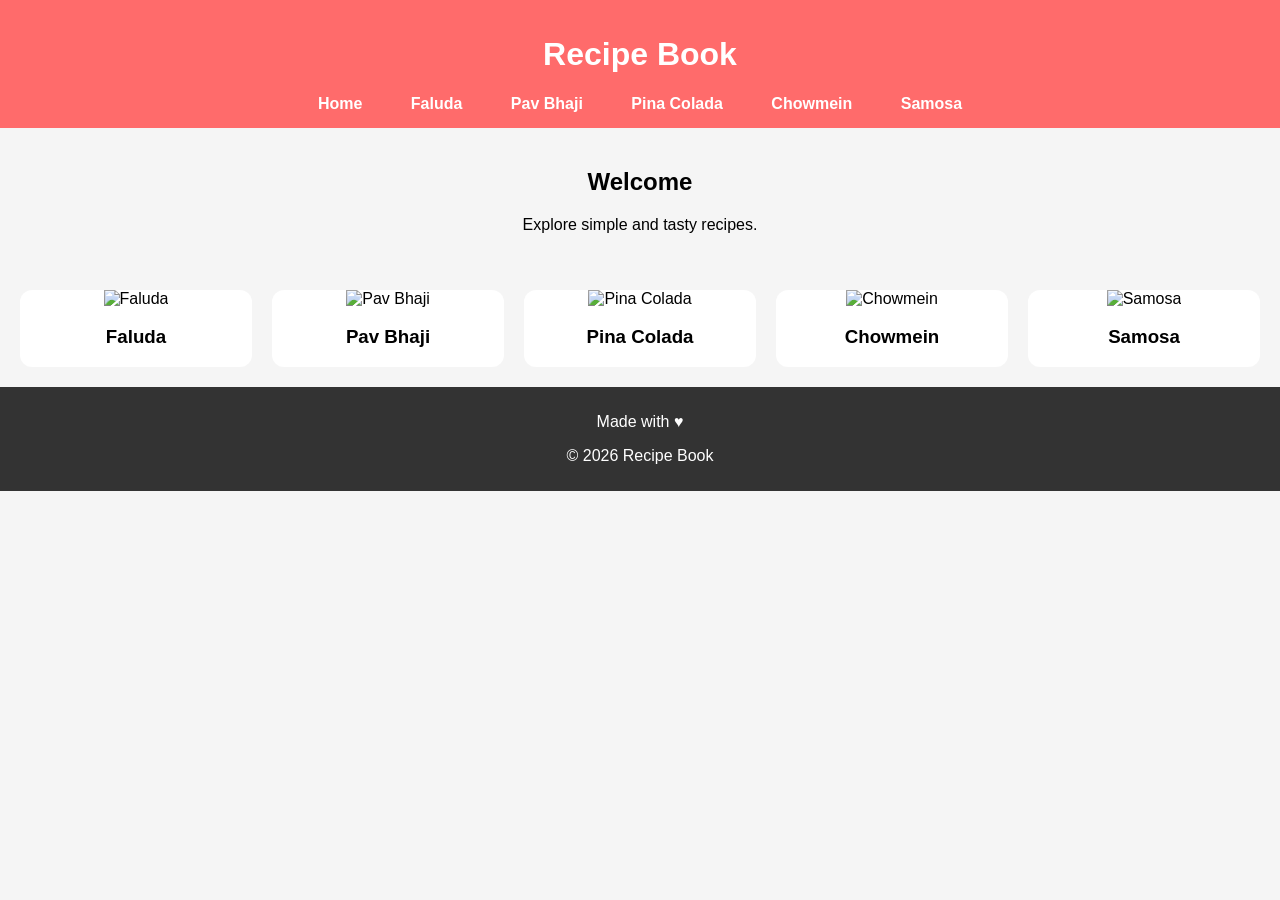
==== index.html @ 124ad972 "changing recipes and navbar" ====
<!DOCTYPE html>
<html lang="en">
<head>
    <meta charset="UTF-8">
    <title>Recipe Book</title>
    <link rel="stylesheet" href="style/styles.css">
</head>
<body>

<header>
    <h1>Recipe Book</h1>
    <nav>
        <a href="index.html">Home</a>
        <a href="recipe1.html">Faluda</a>
        <a href="recipe2.html">Pav Bhaji</a>
        <a href="recipe3.html">Pina Colada</a>
        <a href="recipe4.html">Chowmein</a>
        <a href="recipe5.html">Samosa</a>
    </nav>
</header>

<section class="intro">
    <h2>Welcome</h2>
    <p>Explore simple and tasty recipes.</p>
</section>

<section class="recipes">

    <a href="recipe1.html" class="card">
        <img src="images/faluda.jpg" alt="Faluda">
        <h3>Faluda</h3>
    </a>

    <a href="recipe2.html" class="card">
        <img src="images/pavbhaji.jpg" alt="Pav Bhaji">
        <h3>Pav Bhaji</h3>
    </a>

    <a href="recipe3.html" class="card">
        <img src="images/pinacolada.jpg" alt="Pina Colada">
        <h3>Pina Colada</h3>
    </a>

    <a href="recipe4.html" class="card">
        <img src="images/chowmein.jpg" alt="Chowmein">
        <h3>Chowmein</h3>
    </a>

    <a href="recipe5.html" class="card">
        <img src="images/samosa.jpg" alt="Samosa">
        <h3>Samosa</h3>
    </a>

</section>

<footer>
    <p>Made with ♥</p>
    <p>&copy; 2026 Recipe Book</p>
</footer>

</body>
</html>
---- style/styles.css ----
body {
    font-family: Arial, sans-serif;
    margin: 0;
    background-color: #f5f5f5;
}

/* Header */
header {
    background-color: #ff6b6b;
    color: white;
    padding: 15px;
    text-align: center;
}

/* Navigation */
nav a {
    margin: 10px;
    text-decoration: none;
    color: white;
    font-weight: bold;
    padding: 8px 12px;
}

nav a:hover {
    background-color: white;
    color: #ff6b6b;
    border-radius: 5px;
}

/* Intro */
.intro {
    text-align: center;
    padding: 20px;
}

/* Grid Layout */
.recipes {
    display: grid;
    grid-template-columns: repeat(auto-fit, minmax(220px, 1fr));
    gap: 20px;
    padding: 20px;
}

/* Cards */
.card {
    background: white;
    border-radius: 12px;
    overflow: hidden;
    text-align: center;
    text-decoration: none;
    color: black;
    transition: transform 0.3s, box-shadow 0.3s;
}

.card img {
    width: 100%;
}

.card:hover {
    transform: translateY(-5px);
    box-shadow: 0 8px 20px rgba(0,0,0,0.2);
}

/* Recipe Page */
.recipe {
    padding: 20px;
}

.recipe img {
    width: 300px;
    display: block;
    margin: 10px auto;
}

/* Info Box */
.info-box {
    background: white;
    padding: 10px;
    border-left: 5px solid #ff6b6b;
    margin: 15px 0;
}

/* Footer */
footer {
    text-align: center;
    background: #333;
    color: white;
    padding: 10px;
}

/* Responsive */
@media (max-width: 768px) {
    nav a {
        display: block;
        margin: 5px 0;
    }

    .recipe img {
        width: 90%;
    }
}
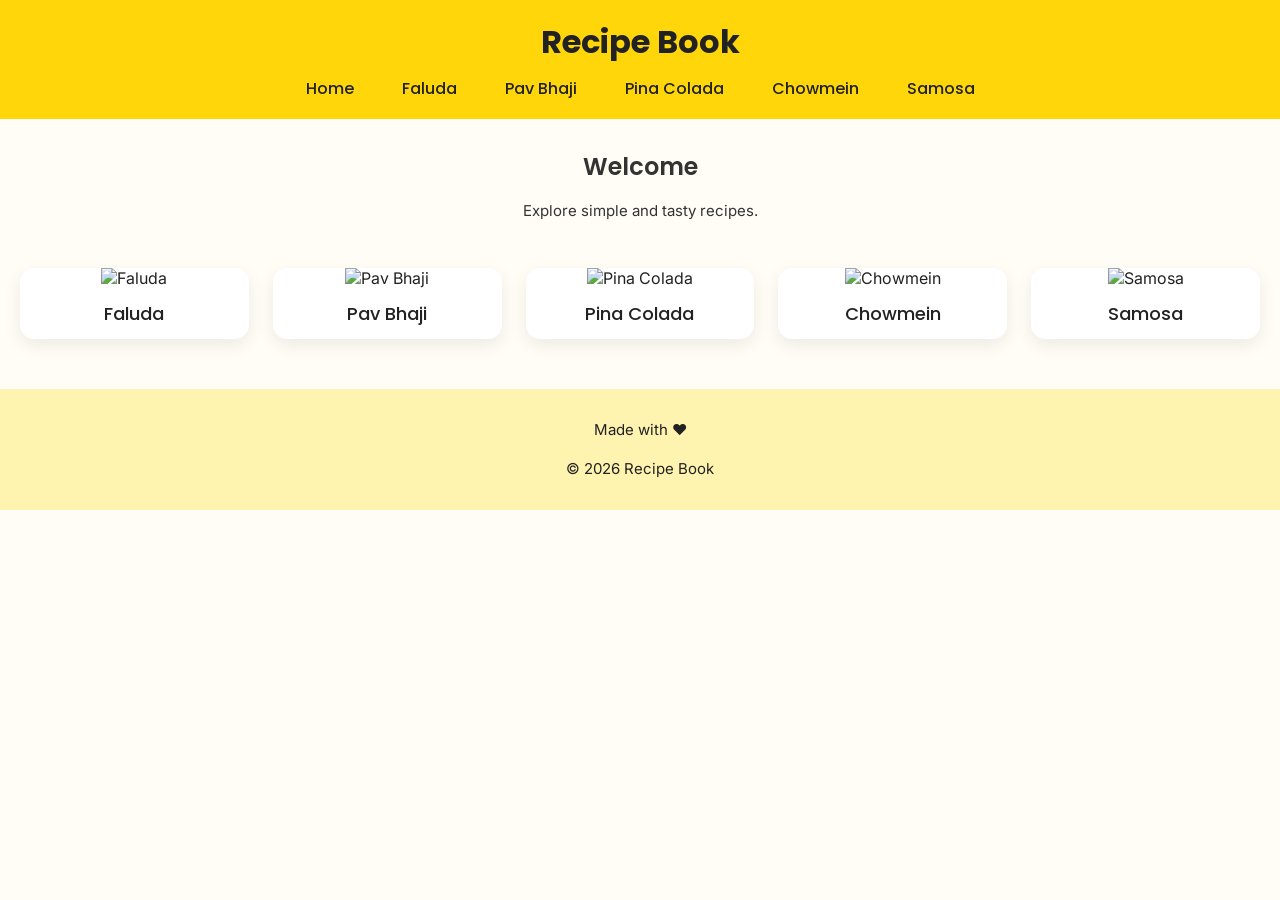
==== commit 2f6cc4ee: "adding images, fonts and better theme" ====
--- a/index.html
+++ b/index.html
@@ -4,6 +4,7 @@
     <meta charset="UTF-8">
     <title>Recipe Book</title>
     <link rel="stylesheet" href="style/styles.css">
+    <link href="https://fonts.googleapis.com/css2?family=Inter:wght@300;400;500;600&family=Poppins:wght@500;600;700&display=swap" rel="stylesheet">
 </head>
 <body>
 
--- a/style/styles.css
+++ b/style/styles.css
@@ -1,101 +1,145 @@
 body {
-    font-family: Arial, sans-serif;
+    font-family: 'Inter', sans-serif;
     margin: 0;
-    background-color: #f5f5f5;
+    background-color: #fffdf5;
+    color: #333;
 }
 
-/* Header */
+h1, h2, h3 {
+    font-family: 'Poppins', sans-serif;
+    margin: 0;
+}
+
+h1 {
+    font-size: 32px;
+    font-weight: 700;
+}
+
+h2 {
+    font-size: 24px;
+    font-weight: 600;
+    margin-bottom: 10px;
+}
+
+h3 {
+    font-size: 18px;
+    font-weight: 500;
+}
+
+p {
+    font-size: 15px;
+    line-height: 1.6;
+}
+
 header {
-    background-color: #ff6b6b;
-    color: white;
-    padding: 15px;
+    background-color: #ffd60a;
+    color: #222;
+    padding: 18px;
     text-align: center;
 }
 
-/* Navigation */
+nav {
+    margin-top: 10px;
+}
+
 nav a {
-    margin: 10px;
+    margin: 8px;
     text-decoration: none;
-    color: white;
-    font-weight: bold;
-    padding: 8px 12px;
+    color: #222;
+    font-weight: 500;
+    padding: 8px 14px;
+    border-radius: 6px;
+    transition: 0.25s;
+    font-family: 'Poppins', sans-serif;
 }
 
 nav a:hover {
-    background-color: white;
-    color: #ff6b6b;
-    border-radius: 5px;
+    background-color: #ffffff;
 }
 
-/* Intro */
 .intro {
     text-align: center;
+    padding: 30px 20px 10px;
+}
+
+.recipes {
+    display: grid;
+    grid-template-columns: repeat(auto-fit, minmax(220px, 1fr));
+    gap: 24px;
     padding: 20px;
 }
 
-/* Grid Layout */
-.recipes {
-    display: grid;
-    grid-template-columns: repeat(auto-fit, minmax(220px, 1fr));
-    gap: 20px;
-    padding: 20px;
-}
-
-/* Cards */
 .card {
-    background: white;
-    border-radius: 12px;
+    background: #ffffff;
+    border-radius: 14px;
     overflow: hidden;
     text-align: center;
     text-decoration: none;
-    color: black;
-    transition: transform 0.3s, box-shadow 0.3s;
+    color: #222;
+    box-shadow: 0 6px 18px rgba(0,0,0,0.08);
+    transition: transform 0.25s, box-shadow 0.25s;
 }
 
 .card img {
     width: 100%;
+    height: 160px;
+    object-fit: cover;
+}
+
+.card h3 {
+    padding: 12px;
 }
 
 .card:hover {
-    transform: translateY(-5px);
-    box-shadow: 0 8px 20px rgba(0,0,0,0.2);
+    transform: translateY(-6px);
+    box-shadow: 0 14px 28px rgba(0,0,0,0.12);
 }
 
-/* Recipe Page */
 .recipe {
-    padding: 20px;
+    padding: 25px;
+    max-width: 800px;
+    margin: auto;
 }
 
 .recipe img {
-    width: 300px;
+    width: 100%;
+    max-width: 420px;
     display: block;
-    margin: 10px auto;
+    margin: 15px auto;
+    border-radius: 12px;
 }
 
-/* Info Box */
 .info-box {
-    background: white;
-    padding: 10px;
-    border-left: 5px solid #ff6b6b;
+    background: #fff7cc;
+    padding: 14px;
+    border-radius: 10px;
     margin: 15px 0;
 }
 
-/* Footer */
+ul, ol {
+    padding-left: 20px;
+}
+
 footer {
     text-align: center;
-    background: #333;
-    color: white;
-    padding: 10px;
+    background: #fff3b0;
+    color: #222;
+    padding: 14px;
+    margin-top: 30px;
+    font-size: 14px;
 }
 
-/* Responsive */
 @media (max-width: 768px) {
     nav a {
         display: block;
-        margin: 5px 0;
+        margin: 6px 0;
     }
 
-    .recipe img {
-        width: 90%;
+    h1 {
+        font-size: 24px;
+    }
+
+    .recipe {
+        padding: 15px;
     }
 }
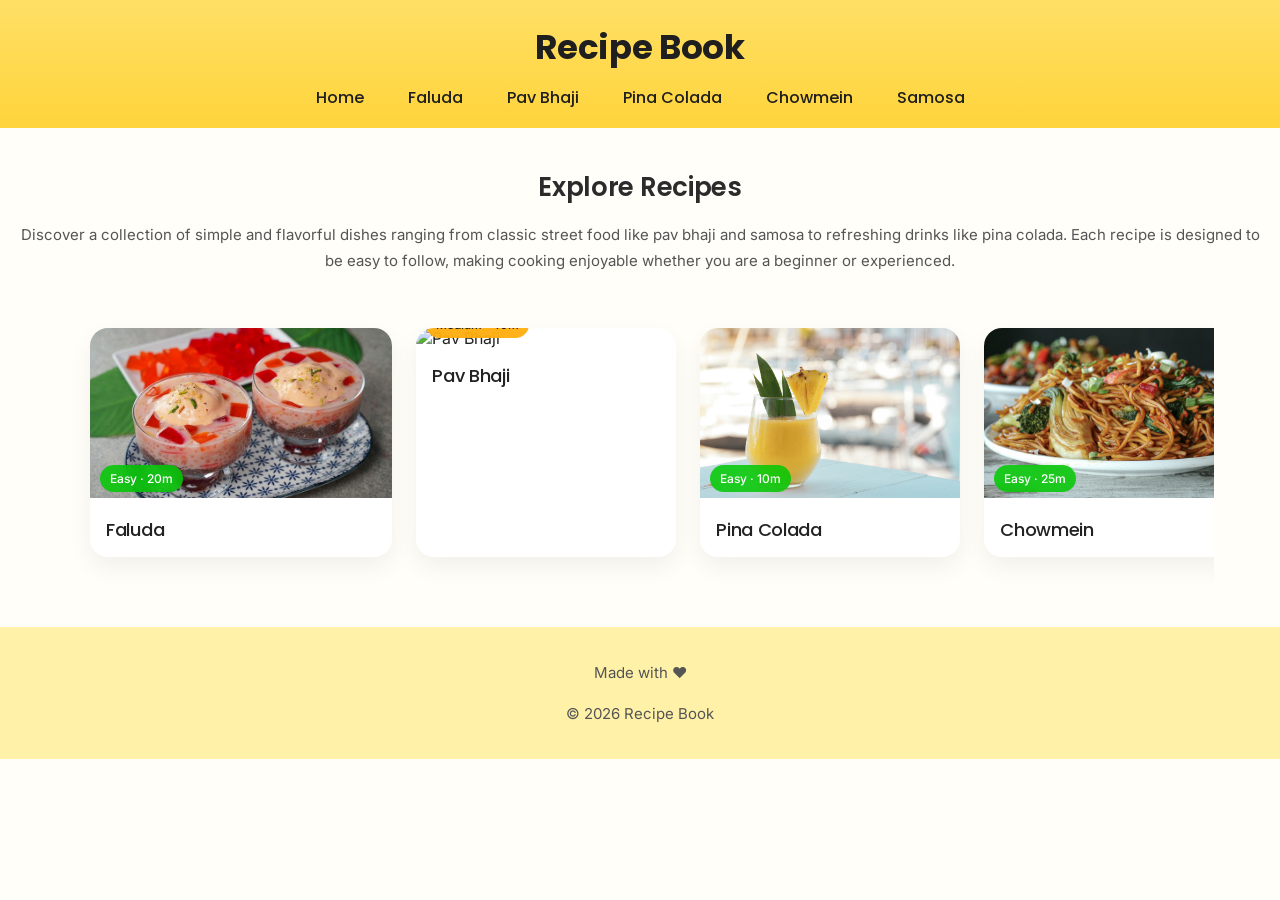
==== commit 9d6284f8: "better aesthetics and adding horizontal scrollbar" ====
--- a/index.html
+++ b/index.html
@@ -1,63 +1,87 @@
 <!DOCTYPE html>
 <html lang="en">
+
 <head>
     <meta charset="UTF-8">
     <title>Recipe Book</title>
     <link rel="stylesheet" href="style/styles.css">
-    <link href="https://fonts.googleapis.com/css2?family=Inter:wght@300;400;500;600&family=Poppins:wght@500;600;700&display=swap" rel="stylesheet">
+    <link
+        href="https://fonts.googleapis.com/css2?family=Inter:wght@300;400;500;600&family=Poppins:wght@500;600;700&display=swap"
+        rel="stylesheet">
 </head>
+
 <body>
 
-<header>
-    <h1>Recipe Book</h1>
-    <nav>
-        <a href="index.html">Home</a>
-        <a href="recipe1.html">Faluda</a>
-        <a href="recipe2.html">Pav Bhaji</a>
-        <a href="recipe3.html">Pina Colada</a>
-        <a href="recipe4.html">Chowmein</a>
-        <a href="recipe5.html">Samosa</a>
-    </nav>
-</header>
+    <header>
+        <h1>Recipe Book</h1>
+        <nav>
+            <a href="index.html">Home</a>
+            <a href="recipe1.html">Faluda</a>
+            <a href="recipe2.html">Pav Bhaji</a>
+            <a href="recipe3.html">Pina Colada</a>
+            <a href="recipe4.html">Chowmein</a>
+            <a href="recipe5.html">Samosa</a>
+        </nav>
+    </header>
 
-<section class="intro">
-    <h2>Welcome</h2>
-    <p>Explore simple and tasty recipes.</p>
-</section>
+    <section class="intro">
+        <h2>Explore Recipes</h2>
+        <p>
+            Discover a collection of simple and flavorful dishes ranging from classic street food
+            like pav bhaji and samosa to refreshing drinks like pina colada. Each recipe is designed
+            to be easy to follow, making cooking enjoyable whether you are a beginner or experienced.
+        </p>
+    </section>
 
-<section class="recipes">
+    <section class="recipes">
 
-    <a href="recipe1.html" class="card">
-        <img src="images/faluda.jpg" alt="Faluda">
-        <h3>Faluda</h3>
-    </a>
+        <a href="recipe1.html" class="card">
+            <div class="card-img">
+                <img src="img/falooda.jpg" alt="Faluda">
+                <span class="badge easy">Easy · 20m</span>
+            </div>
+            <h3>Faluda</h3>
+        </a>
 
-    <a href="recipe2.html" class="card">
-        <img src="images/pavbhaji.jpg" alt="Pav Bhaji">
-        <h3>Pav Bhaji</h3>
-    </a>
+        <a href="recipe2.html" class="card">
+            <div class="card-img">
+                <img src="img/pavbhaji-unsplash.jpg" alt="Pav Bhaji">
+                <span class="badge medium">Medium · 40m</span>
+            </div>
+            <h3>Pav Bhaji</h3>
+        </a>
 
-    <a href="recipe3.html" class="card">
-        <img src="images/pinacolada.jpg" alt="Pina Colada">
-        <h3>Pina Colada</h3>
-    </a>
+        <a href="recipe3.html" class="card">
+            <div class="card-img">
+                <img src="img/pinacolada-unsplash.jpg" alt="Pina Colada">
+                <span class="badge easy">Easy · 10m</span>
+            </div>
+            <h3>Pina Colada</h3>
+        </a>
 
-    <a href="recipe4.html" class="card">
-        <img src="images/chowmein.jpg" alt="Chowmein">
-        <h3>Chowmein</h3>
-    </a>
+        <a href="recipe4.html" class="card">
+            <div class="card-img">
+                <img src="img/chowmein-unsplash.jpg" alt="Chowmein">
+                <span class="badge easy">Easy · 25m</span>
+            </div>
+            <h3>Chowmein</h3>
+        </a>
 
-    <a href="recipe5.html" class="card">
-        <img src="images/samosa.jpg" alt="Samosa">
-        <h3>Samosa</h3>
-    </a>
+        <a href="recipe5.html" class="card">
+            <div class="card-img">
+                <img src="img/samosa-unsplash.jpg" alt="Samosa">
+                <span class="badge medium">Medium · 50m</span>
+            </div>
+            <h3>Samosa</h3>
+        </a>
 
-</section>
+    </section>
 
-<footer>
-    <p>Made with ♥</p>
-    <p>&copy; 2026 Recipe Book</p>
-</footer>
+    <footer>
+        <p>Made with ♥</p>
+        <p>&copy; 2026 Recipe Book</p>
+    </footer>
 
 </body>
+
 </html>
--- a/style/styles.css
+++ b/style/styles.css
@@ -1,24 +1,27 @@
 body {
     font-family: 'Inter', sans-serif;
     margin: 0;
-    background-color: #fffdf5;
-    color: #333;
-}
-
-h1, h2, h3 {
+    background-color: #fffef8;
+    color: #2b2b2b;
+}
+
+h1,
+h2,
+h3 {
     font-family: 'Poppins', sans-serif;
     margin: 0;
+    letter-spacing: -0.3px;
 }
 
 h1 {
-    font-size: 32px;
+    font-size: 34px;
     font-weight: 700;
 }
 
 h2 {
-    font-size: 24px;
+    font-size: 26px;
     font-weight: 600;
-    margin-bottom: 10px;
+    margin-bottom: 12px;
 }
 
 h3 {
@@ -28,118 +31,215 @@
 
 p {
     font-size: 15px;
-    line-height: 1.6;
+    line-height: 1.7;
+    color: #555;
 }
 
 header {
-    background-color: #ffd60a;
-    color: #222;
-    padding: 18px;
+    background: linear-gradient(180deg, #ffe066, #ffd43b);
+    color: #1f1f1f;
+    padding: 22px 16px 18px;
     text-align: center;
 }
 
 nav {
-    margin-top: 10px;
+    margin-top: 12px;
 }
 
 nav a {
-    margin: 8px;
-    text-decoration: none;
-    color: #222;
+    margin: 6px;
+    text-decoration: none;
+    color: #1f1f1f;
     font-weight: 500;
     padding: 8px 14px;
-    border-radius: 6px;
+    border-radius: 999px;
     transition: 0.25s;
     font-family: 'Poppins', sans-serif;
 }
 
 nav a:hover {
-    background-color: #ffffff;
+    background-color: rgba(255, 255, 255, 0.7);
 }
 
 .intro {
     text-align: center;
-    padding: 30px 20px 10px;
+    padding: 40px 20px 10px;
 }
 
 .recipes {
     display: grid;
-    grid-template-columns: repeat(auto-fit, minmax(220px, 1fr));
-    gap: 24px;
-    padding: 20px;
+    grid-template-columns: repeat(auto-fit, minmax(240px, 1fr));
+    gap: 26px;
+    padding: 30px 24px;
+    max-width: 1100px;
+    margin: auto;
 }
 
 .card {
     background: #ffffff;
-    border-radius: 14px;
+    border-radius: 18px;
     overflow: hidden;
-    text-align: center;
-    text-decoration: none;
-    color: #222;
-    box-shadow: 0 6px 18px rgba(0,0,0,0.08);
+    text-align: left;
+    text-decoration: none;
+    color: #222;
+    box-shadow: 0 8px 24px rgba(0, 0, 0, 0.06);
     transition: transform 0.25s, box-shadow 0.25s;
 }
 
 .card img {
     width: 100%;
-    height: 160px;
+    height: 170px;
     object-fit: cover;
 }
 
 .card h3 {
-    padding: 12px;
+    padding: 14px 16px 16px;
 }
 
 .card:hover {
-    transform: translateY(-6px);
-    box-shadow: 0 14px 28px rgba(0,0,0,0.12);
-}
-
-.recipe {
-    padding: 25px;
-    max-width: 800px;
-    margin: auto;
+    transform: translateY(-8px);
+    box-shadow: 0 18px 38px rgba(0, 0, 0, 0.12);
+}
+
+.recipes {
+    display: flex;
+    gap: 24px;
+    padding: 30px 24px;
+    overflow-x: auto;
+    scrollbar-width: none;
+}
+
+.recipes::-webkit-scrollbar {
+    display: none;
+}
+
+.card {
+    min-width: 260px;
+    flex-shrink: 0;
 }
 
 .recipe img {
     width: 100%;
-    max-width: 420px;
+    max-width: 460px;
     display: block;
-    margin: 15px auto;
+    margin: 20px auto;
+    border-radius: 16px;
+}
+
+.info-box {
+    background: #fff9db;
+    padding: 16px;
     border-radius: 12px;
-}
-
-.info-box {
-    background: #fff7cc;
-    padding: 14px;
-    border-radius: 10px;
-    margin: 15px 0;
-}
-
-ul, ol {
-    padding-left: 20px;
+    margin: 18px 0;
+}
+
+ul,
+ol {
+    padding-left: 22px;
+    margin-top: 8px;
+}
+
+li {
+    margin-bottom: 6px;
 }
 
 footer {
     text-align: center;
-    background: #fff3b0;
-    color: #222;
-    padding: 14px;
-    margin-top: 30px;
+    background: #fff1a8;
+    color: #1f1f1f;
+    padding: 18px;
+    margin-top: 40px;
     font-size: 14px;
 }
 
 @media (max-width: 768px) {
     nav a {
         display: block;
-        margin: 6px 0;
+        margin: 6px auto;
+        width: fit-content;
     }
 
     h1 {
-        font-size: 24px;
+        font-size: 26px;
+    }
+
+    .recipes {
+        padding: 20px;
+        gap: 18px;
     }
 
     .recipe {
-        padding: 15px;
-    }
+        padding: 20px 14px;
+    }
+}
+
+.card {
+    background: #ffffff;
+    border-radius: 18px;
+    overflow: hidden;
+    text-decoration: none;
+    color: #222;
+    box-shadow: 0 8px 24px rgba(0,0,0,0.06);
+    transition: transform 0.25s, box-shadow 0.25s;
+}
+
+.card img {
+    width: 100%;
+    height: 170px;
+    object-fit: cover;
+}
+
+.card-content {
+    padding: 14px 16px 16px;
+}
+
+.meta {
+    display: flex;
+    justify-content: space-between;
+    align-items: center;
+    margin-top: 6px;
+}
+.card-img {
+    position: relative;
+}
+
+.badge {
+    position: absolute;
+    bottom: 10px;
+    left: 10px;
+    font-size: 12px;
+    padding: 6px 10px;
+    border-radius: 999px;
+    font-weight: 500;
+    backdrop-filter: blur(6px);
+}
+
+.badge.easy {
+    background: rgba(0, 200, 0, 0.85);
+    color: white;
+}
+
+.badge.medium {
+    background: rgba(255, 170, 0, 0.9);
+    color: #222;
+}
+
+.card {
+    border-radius: 18px;
+    overflow: hidden;
+    background: #fff;
+    text-decoration: none;
+    color: #222;
+    box-shadow: 0 10px 25px rgba(0,0,0,0.06);
+    transition: transform 0.25s ease, box-shadow 0.25s ease;
+}
+
+.card h3 {
+    padding: 14px 16px;
+    font-size: 18px;
+}
+
+.card:hover {
+    transform: translateY(-10px);
+    box-shadow: 0 20px 45px rgba(0,0,0,0.12);
 }
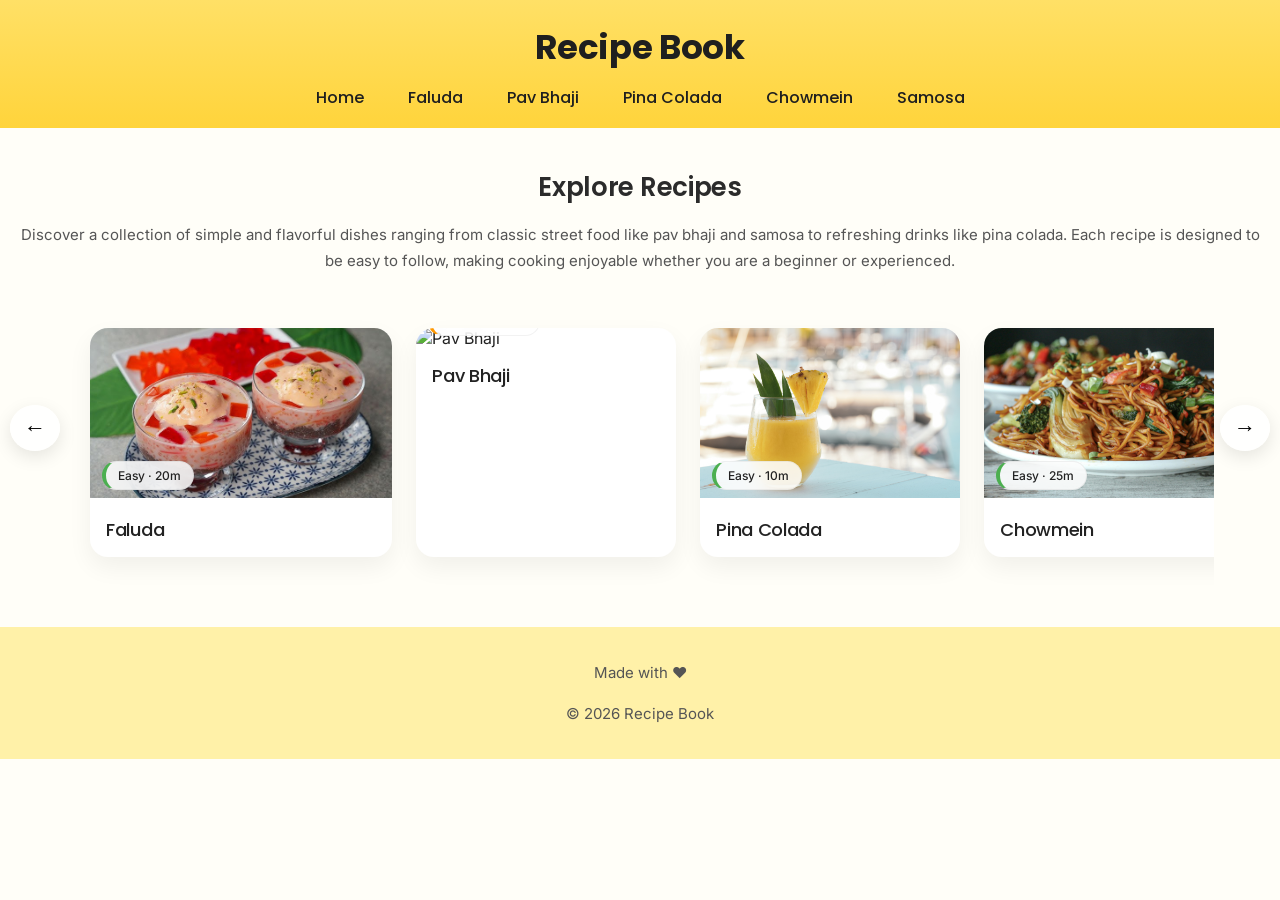
==== commit 2c1e1eab: "adding buttons and improving overlay" ====
--- a/index.html
+++ b/index.html
@@ -32,50 +32,58 @@
             to be easy to follow, making cooking enjoyable whether you are a beginner or experienced.
         </p>
     </section>
+    <div class="recipes-wrapper">
 
-    <section class="recipes">
+        <button class="scroll-btn left">&#8592;</button>
 
-        <a href="recipe1.html" class="card">
-            <div class="card-img">
-                <img src="img/falooda.jpg" alt="Faluda">
-                <span class="badge easy">Easy · 20m</span>
-            </div>
-            <h3>Faluda</h3>
-        </a>
+        <section class="recipes">
 
-        <a href="recipe2.html" class="card">
-            <div class="card-img">
-                <img src="img/pavbhaji-unsplash.jpg" alt="Pav Bhaji">
-                <span class="badge medium">Medium · 40m</span>
-            </div>
-            <h3>Pav Bhaji</h3>
-        </a>
+            <a href="recipe1.html" class="card">
+                <div class="card-img">
+                    <img src="img/falooda.jpg" alt="Faluda">
+                    <span class="badge easy">Easy · 20m</span>
+                </div>
+                <h3>Faluda</h3>
+            </a>
 
-        <a href="recipe3.html" class="card">
-            <div class="card-img">
-                <img src="img/pinacolada-unsplash.jpg" alt="Pina Colada">
-                <span class="badge easy">Easy · 10m</span>
-            </div>
-            <h3>Pina Colada</h3>
-        </a>
+            <a href="recipe2.html" class="card">
+                <div class="card-img">
+                    <img src="img/pavbhaji-unsplash.jpg" alt="Pav Bhaji">
+                    <span class="badge medium">Medium · 40m</span>
+                </div>
+                <h3>Pav Bhaji</h3>
+            </a>
 
-        <a href="recipe4.html" class="card">
-            <div class="card-img">
-                <img src="img/chowmein-unsplash.jpg" alt="Chowmein">
-                <span class="badge easy">Easy · 25m</span>
-            </div>
-            <h3>Chowmein</h3>
-        </a>
+            <a href="recipe3.html" class="card">
+                <div class="card-img">
+                    <img src="img/pinacolada-unsplash.jpg" alt="Pina Colada">
+                    <span class="badge easy">Easy · 10m</span>
+                </div>
+                <h3>Pina Colada</h3>
+            </a>
 
-        <a href="recipe5.html" class="card">
-            <div class="card-img">
-                <img src="img/samosa-unsplash.jpg" alt="Samosa">
-                <span class="badge medium">Medium · 50m</span>
-            </div>
-            <h3>Samosa</h3>
-        </a>
+            <a href="recipe4.html" class="card">
+                <div class="card-img">
+                    <img src="img/chowmein-unsplash.jpg" alt="Chowmein">
+                    <span class="badge easy">Easy · 25m</span>
+                </div>
+                <h3>Chowmein</h3>
+            </a>
 
-    </section>
+            <a href="recipe5.html" class="card">
+                <div class="card-img">
+                    <img src="img/samosa-unsplash.jpg" alt="Samosa">
+                    <span class="badge medium">Medium · 50m</span>
+                </div>
+                <h3>Samosa</h3>
+            </a>
+
+        </section>
+
+        <button class="scroll-btn right">&#8594;</button>
+
+    </div>
+
 
     <footer>
         <p>Made with ♥</p>
--- a/style/styles.css
+++ b/style/styles.css
@@ -202,26 +202,43 @@
 .card-img {
     position: relative;
 }
+.card-img::after {
+    content: "";
+    position: absolute;
+    inset: 0;
+    background: linear-gradient(
+        to top,
+        rgba(0,0,0,0.25),
+        rgba(0,0,0,0)
+    );
+    opacity: 0;
+    transition: 0.25s;
+}
+
+.card:hover .card-img::after {
+    opacity: 1;
+}
 
 .badge {
     position: absolute;
-    bottom: 10px;
-    left: 10px;
+    bottom: 12px;
+    left: 12px;
     font-size: 12px;
-    padding: 6px 10px;
+    padding: 6px 12px;
     border-radius: 999px;
     font-weight: 500;
-    backdrop-filter: blur(6px);
+    background: rgba(255, 255, 255, 0.85);
+    color: #222;
+    backdrop-filter: blur(10px);
+    border: 1px solid rgba(0,0,0,0.05);
 }
 
 .badge.easy {
-    background: rgba(0, 200, 0, 0.85);
-    color: white;
+    border-left: 4px solid #4caf50;
 }
 
 .badge.medium {
-    background: rgba(255, 170, 0, 0.9);
-    color: #222;
+    border-left: 4px solid #ff9800;
 }
 
 .card {
@@ -242,4 +259,36 @@
 .card:hover {
     transform: translateY(-10px);
     box-shadow: 0 20px 45px rgba(0,0,0,0.12);
+}
+
+.recipes-wrapper {
+    position: relative;
+}
+
+.scroll-btn {
+    position: absolute;
+    top: 45%;
+    transform: translateY(-50%);
+    background: rgba(255, 255, 255, 0.85);
+    border: none;
+    font-size: 22px;
+    padding: 10px 14px;
+    border-radius: 50%;
+    cursor: pointer;
+    box-shadow: 0 6px 18px rgba(0,0,0,0.1);
+    transition: 0.2s;
+    z-index: 5;
+}
+
+.scroll-btn:hover {
+    background: #ffffff;
+    transform: translateY(-50%) scale(1.1);
+}
+
+.scroll-btn.left {
+    left: 10px;
+}
+
+.scroll-btn.right {
+    right: 10px;
 }
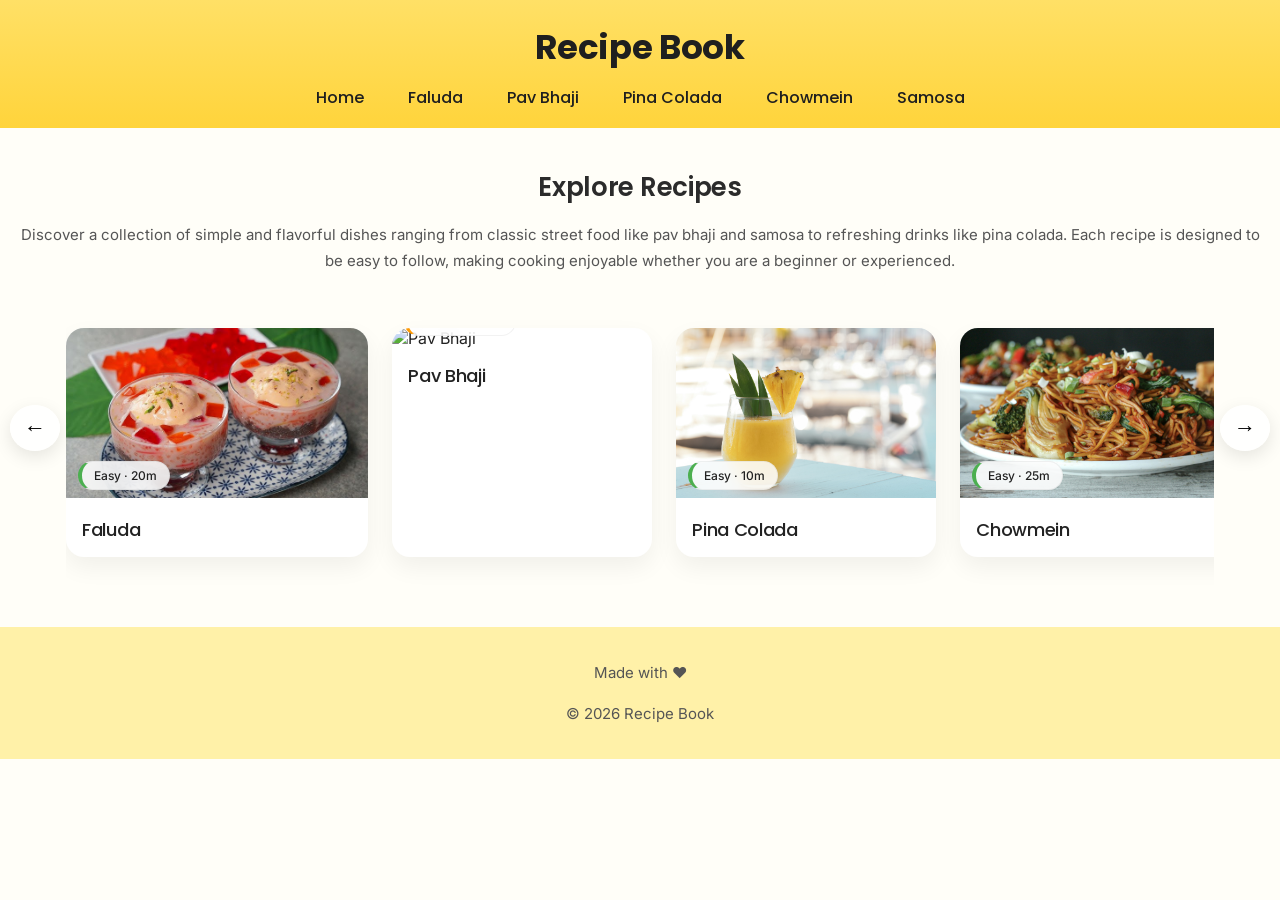
==== commit e9fec01d: "fixing device width" ====
--- a/index.html
+++ b/index.html
@@ -5,6 +5,7 @@
     <meta charset="UTF-8">
     <title>Recipe Book</title>
     <link rel="stylesheet" href="style/styles.css">
+    <meta name="viewport" content="width=device-width, initial-scale=1.0">
     <link
         href="https://fonts.googleapis.com/css2?family=Inter:wght@300;400;500;600&family=Poppins:wght@500;600;700&display=swap"
         rel="stylesheet">
--- a/style/styles.css
+++ b/style/styles.css
@@ -291,4 +291,124 @@
 
 .scroll-btn.right {
     right: 10px;
+}
+.recipe {
+    padding: 40px 20px;
+}
+
+.recipe-container {
+    max-width: 900px;
+    margin: auto;
+    text-align: center;
+}
+
+.recipe-desc {
+    max-width: 600px;
+    margin: 10px auto 20px;
+    color: #555;
+}
+
+.recipe img {
+    width: 100%;
+    max-width: 420px;
+    margin: 20px auto;
+    border-radius: 16px;
+    display: block;
+}
+
+.info-box {
+    display: flex;
+    justify-content: center;
+    gap: 10px;
+    margin: 15px 0 25px;
+}
+
+.info-box span {
+    background: #fff7cc;
+    padding: 8px 14px;
+    border-radius: 999px;
+    font-size: 13px;
+    font-weight: 500;
+}
+
+.content-grid {
+    display: grid;
+    grid-template-columns: 1fr 1fr;
+    gap: 30px;
+    text-align: left;
+    margin-top: 20px;
+}
+
+.content-grid h3 {
+    margin-bottom: 8px;
+}
+
+ul, ol {
+    padding-left: 18px;
+}
+
+li {
+    margin-bottom: 6px;
+}
+
+@media (max-width: 768px) {
+    .content-grid {
+        grid-template-columns: 1fr;
+    }
+
+    .recipe-container {
+        text-align: left;
+    }
+
+    .recipe-desc {
+        margin-left: 0;
+    }
+}
+
+.recipes {
+    scroll-snap-type: x mandatory;
+}
+
+.card {
+    scroll-snap-align: start;
+}
+
+@media (max-width: 768px) {
+
+    .scroll-btn {
+        display: none;
+    }
+
+    .card {
+        min-width: 220px;
+    }
+
+    .intro {
+        padding: 20px 14px;
+    }
+
+    .recipe img {
+        max-width: 100%;
+    }
+
+    .info-box {
+        flex-wrap: wrap;
+        gap: 8px;
+    }
+
+    .info-box span {
+        font-size: 12px;
+        padding: 6px 10px;
+    }
+
+    .content-grid {
+        grid-template-columns: 1fr;
+        gap: 20px;
+    }
+
+    nav a {
+        font-size: 14px;
+        padding: 6px 10px;
+    }
+
 }
